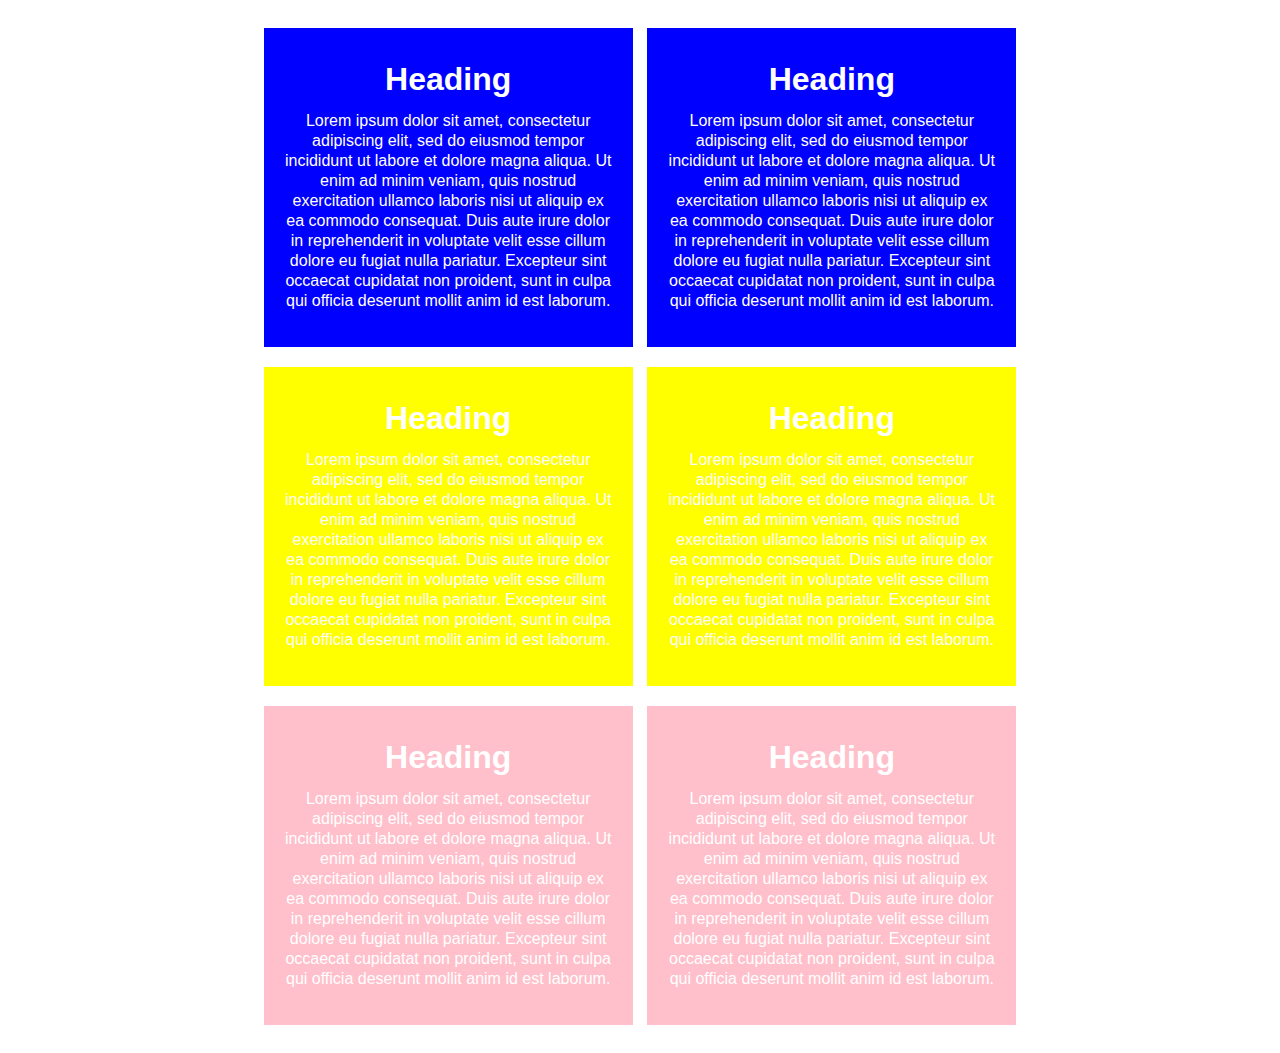
==== index.html @ 807f5e65 "initial commit" ====
<!DOCTYPE html>
<html lang="en">
<head>
    <meta charset="UTF-8">
    <meta http-equiv="X-UA-Compatible" content="IE=edge">
    <meta name="viewport" content="width=device-width, initial-scale=1.0">
    <link rel="stylesheet" href="style.css">
    <title>Contrast Toggle</title>
</head>
<body>
    <div class="first-col">
        <div class="text-box-one">
            <h1>Heading</h1>
            <p>
                Lorem ipsum dolor sit amet, consectetur adipiscing elit, sed do eiusmod tempor incididunt ut labore et dolore magna
                aliqua. Ut enim ad minim veniam, quis nostrud exercitation ullamco laboris nisi ut aliquip ex ea commodo consequat. Duis
                aute irure dolor in reprehenderit in voluptate velit esse cillum dolore eu fugiat nulla pariatur. Excepteur sint
                occaecat cupidatat non proident, sunt in culpa qui officia deserunt mollit anim id est laborum.
            </p>
        </div>
        <div class="text-box-two">
            <h1>Heading</h1>

            <p>
                Lorem ipsum dolor sit amet, consectetur adipiscing elit, sed do eiusmod tempor incididunt ut labore et dolore
                magna
                aliqua. Ut enim ad minim veniam, quis nostrud exercitation ullamco laboris nisi ut aliquip ex ea commodo
                consequat. Duis
                aute irure dolor in reprehenderit in voluptate velit esse cillum dolore eu fugiat nulla pariatur. Excepteur sint
                occaecat cupidatat non proident, sunt in culpa qui officia deserunt mollit anim id est laborum.
            </p>
        </div>
        <div class="text-box-three">
            <h1>Heading</h1>

            <p>
                Lorem ipsum dolor sit amet, consectetur adipiscing elit, sed do eiusmod tempor incididunt ut labore et dolore
                magna
                aliqua. Ut enim ad minim veniam, quis nostrud exercitation ullamco laboris nisi ut aliquip ex ea commodo
                consequat. Duis
                aute irure dolor in reprehenderit in voluptate velit esse cillum dolore eu fugiat nulla pariatur. Excepteur sint
                occaecat cupidatat non proident, sunt in culpa qui officia deserunt mollit anim id est laborum.
            </p>
        </div>
    </div>

    <div class="second-col">
        <div class="text-box-one">
            <h1>Heading</h1>
            <p>
                Lorem ipsum dolor sit amet, consectetur adipiscing elit, sed do eiusmod tempor incididunt ut labore et
                dolore magna
                aliqua. Ut enim ad minim veniam, quis nostrud exercitation ullamco laboris nisi ut aliquip ex ea commodo
                consequat. Duis
                aute irure dolor in reprehenderit in voluptate velit esse cillum dolore eu fugiat nulla pariatur. Excepteur
                sint
                occaecat cupidatat non proident, sunt in culpa qui officia deserunt mollit anim id est laborum.
            </p>
        </div>
        <div class="text-box-two">
            <h1>Heading</h1>
    
            <p>
                Lorem ipsum dolor sit amet, consectetur adipiscing elit, sed do eiusmod tempor incididunt ut labore et
                dolore
                magna
                aliqua. Ut enim ad minim veniam, quis nostrud exercitation ullamco laboris nisi ut aliquip ex ea commodo
                consequat. Duis
                aute irure dolor in reprehenderit in voluptate velit esse cillum dolore eu fugiat nulla pariatur. Excepteur
                sint
                occaecat cupidatat non proident, sunt in culpa qui officia deserunt mollit anim id est laborum.
            </p>
        </div>
        <div class="text-box-three">
            <h1>Heading</h1>
    
            <p>
                Lorem ipsum dolor sit amet, consectetur adipiscing elit, sed do eiusmod tempor incididunt ut labore et
                dolore
                magna
                aliqua. Ut enim ad minim veniam, quis nostrud exercitation ullamco laboris nisi ut aliquip ex ea commodo
                consequat. Duis
                aute irure dolor in reprehenderit in voluptate velit esse cillum dolore eu fugiat nulla pariatur. Excepteur
                sint
                occaecat cupidatat non proident, sunt in culpa qui officia deserunt mollit anim id est laborum.
            </p>
        </div>
    </div>
</body>
</html>
---- style.css ----
body {
    font-family: Arial, Helvetica, sans-serif;
    text-align: center;
    line-height: 20px;
    color: white;
}
.first-col, .second-col {
    width: 30%;
    display: inline-block;
    justify-content: center;
    margin: 0 auto;
}

.text-box-one {
    background-color: blue;
    padding: 20px;
    margin: 20px 5px;
}

.text-box-two {
    background-color: yellow;
    padding: 20px;
    margin: 20px 5px;
}

.text-box-three {
    background-color: pink;
    padding: 20px;
    margin: 20px 5px;
}
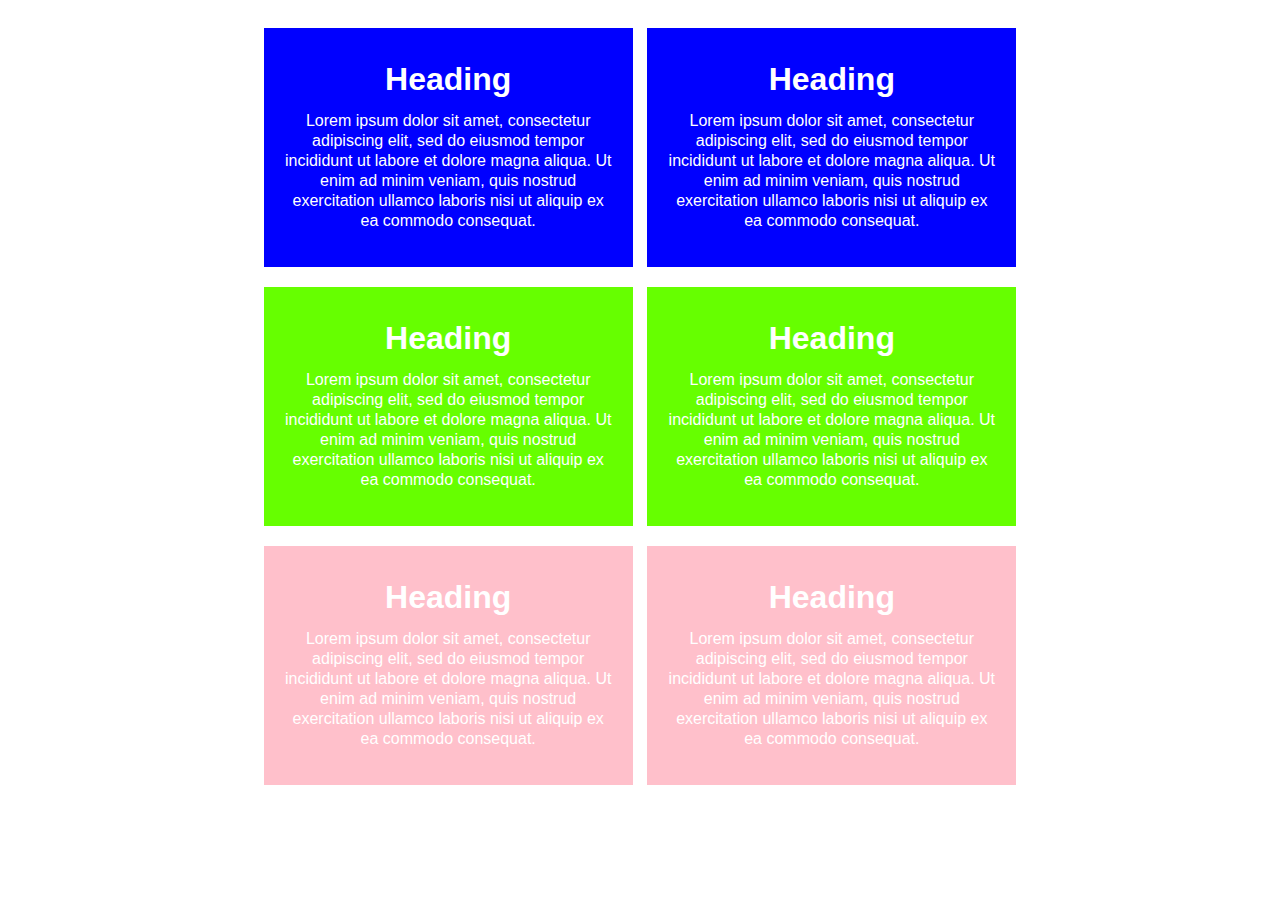
==== commit 973ae3d9: "update" ====
--- a/index.html
+++ b/index.html
@@ -4,87 +4,79 @@
     <meta charset="UTF-8">
     <meta http-equiv="X-UA-Compatible" content="IE=edge">
     <meta name="viewport" content="width=device-width, initial-scale=1.0">
+    <link rel="stylesheet" href="https://cdnjs.cloudflare.com/ajax/libs/font-awesome/6.1.0/css/all.min.css"
+        integrity="sha512-10/jx2EXwxxWqCLX/hHth/vu2KY3jCF70dCQB8TSgNjbCVAC/8vai53GfMDrO2Emgwccf2pJqxct9ehpzG+MTw=="
+        crossorigin="anonymous" referrerpolicy="no-referrer" />
     <link rel="stylesheet" href="style.css">
     <title>Contrast Toggle</title>
 </head>
 <body>
+    <div class="contrast-btn">
+        <i class="fa-solid fa-circle-half-stroke"></i>
+    </div>
     <div class="first-col">
         <div class="text-box-one">
             <h1>Heading</h1>
             <p>
                 Lorem ipsum dolor sit amet, consectetur adipiscing elit, sed do eiusmod tempor incididunt ut labore et dolore magna
-                aliqua. Ut enim ad minim veniam, quis nostrud exercitation ullamco laboris nisi ut aliquip ex ea commodo consequat. Duis
-                aute irure dolor in reprehenderit in voluptate velit esse cillum dolore eu fugiat nulla pariatur. Excepteur sint
-                occaecat cupidatat non proident, sunt in culpa qui officia deserunt mollit anim id est laborum.
+                aliqua. Ut enim ad minim veniam, quis nostrud exercitation ullamco laboris nisi ut aliquip ex ea commodo consequat.
             </p>
         </div>
         <div class="text-box-two">
             <h1>Heading</h1>
-
             <p>
                 Lorem ipsum dolor sit amet, consectetur adipiscing elit, sed do eiusmod tempor incididunt ut labore et dolore
                 magna
                 aliqua. Ut enim ad minim veniam, quis nostrud exercitation ullamco laboris nisi ut aliquip ex ea commodo
-                consequat. Duis
-                aute irure dolor in reprehenderit in voluptate velit esse cillum dolore eu fugiat nulla pariatur. Excepteur sint
-                occaecat cupidatat non proident, sunt in culpa qui officia deserunt mollit anim id est laborum.
+                consequat.  
             </p>
         </div>
         <div class="text-box-three">
             <h1>Heading</h1>
-
             <p>
                 Lorem ipsum dolor sit amet, consectetur adipiscing elit, sed do eiusmod tempor incididunt ut labore et dolore
                 magna
                 aliqua. Ut enim ad minim veniam, quis nostrud exercitation ullamco laboris nisi ut aliquip ex ea commodo
-                consequat. Duis
-                aute irure dolor in reprehenderit in voluptate velit esse cillum dolore eu fugiat nulla pariatur. Excepteur sint
-                occaecat cupidatat non proident, sunt in culpa qui officia deserunt mollit anim id est laborum.
+                consequat.  
             </p>
         </div>
     </div>
 
     <div class="second-col">
-        <div class="text-box-one">
+        <div class="text-box-one issue">
             <h1>Heading</h1>
             <p>
                 Lorem ipsum dolor sit amet, consectetur adipiscing elit, sed do eiusmod tempor incididunt ut labore et
                 dolore magna
                 aliqua. Ut enim ad minim veniam, quis nostrud exercitation ullamco laboris nisi ut aliquip ex ea commodo
-                consequat. Duis
-                aute irure dolor in reprehenderit in voluptate velit esse cillum dolore eu fugiat nulla pariatur. Excepteur
-                sint
-                occaecat cupidatat non proident, sunt in culpa qui officia deserunt mollit anim id est laborum.
+                consequat.  
             </p>
         </div>
-        <div class="text-box-two">
+        <div class="text-box-two issue">
             <h1>Heading</h1>
-    
             <p>
                 Lorem ipsum dolor sit amet, consectetur adipiscing elit, sed do eiusmod tempor incididunt ut labore et
                 dolore
                 magna
                 aliqua. Ut enim ad minim veniam, quis nostrud exercitation ullamco laboris nisi ut aliquip ex ea commodo
-                consequat. Duis
-                aute irure dolor in reprehenderit in voluptate velit esse cillum dolore eu fugiat nulla pariatur. Excepteur
-                sint
-                occaecat cupidatat non proident, sunt in culpa qui officia deserunt mollit anim id est laborum.
+                consequat.
             </p>
         </div>
-        <div class="text-box-three">
+        <div class="text-box-three issue">
             <h1>Heading</h1>
-    
             <p>
                 Lorem ipsum dolor sit amet, consectetur adipiscing elit, sed do eiusmod tempor incididunt ut labore et
                 dolore
                 magna
                 aliqua. Ut enim ad minim veniam, quis nostrud exercitation ullamco laboris nisi ut aliquip ex ea commodo
-                consequat. Duis
-                aute irure dolor in reprehenderit in voluptate velit esse cillum dolore eu fugiat nulla pariatur. Excepteur
-                sint
-                occaecat cupidatat non proident, sunt in culpa qui officia deserunt mollit anim id est laborum.
+                consequat.  
             </p>
         </div>
     </div>
+
+    <script src="https://code.jquery.com/jquery-3.6.0.min.js"
+        integrity="sha256-/xUj+3OJU5yExlq6GSYGSHk7tPXikynS7ogEvDej/m4=" crossorigin="anonymous"></script>
+    <script src="script.js"></script>
+
 </body>
 </html>--- a/style.css
+++ b/style.css
@@ -2,13 +2,14 @@
     font-family: Arial, Helvetica, sans-serif;
     text-align: center;
     line-height: 20px;
-    color: white;
 }
+
 .first-col, .second-col {
     width: 30%;
     display: inline-block;
     justify-content: center;
     margin: 0 auto;
+    color: white;
 }
 
 .text-box-one {
@@ -18,7 +19,7 @@
 }
 
 .text-box-two {
-    background-color: yellow;
+    background-color: rgb(102, 255, 0);
     padding: 20px;
     margin: 20px 5px;
 }
@@ -27,4 +28,16 @@
     background-color: pink;
     padding: 20px;
     margin: 20px 5px;
+}
+
+.text-box-one.contrast-mode {
+    background-color: black;
+}
+
+.text-box-two.contrast-mode {
+    background-color: rgb(89, 165, 38);
+}
+
+.text-box-three.contrast-mode {
+    color: black;
 }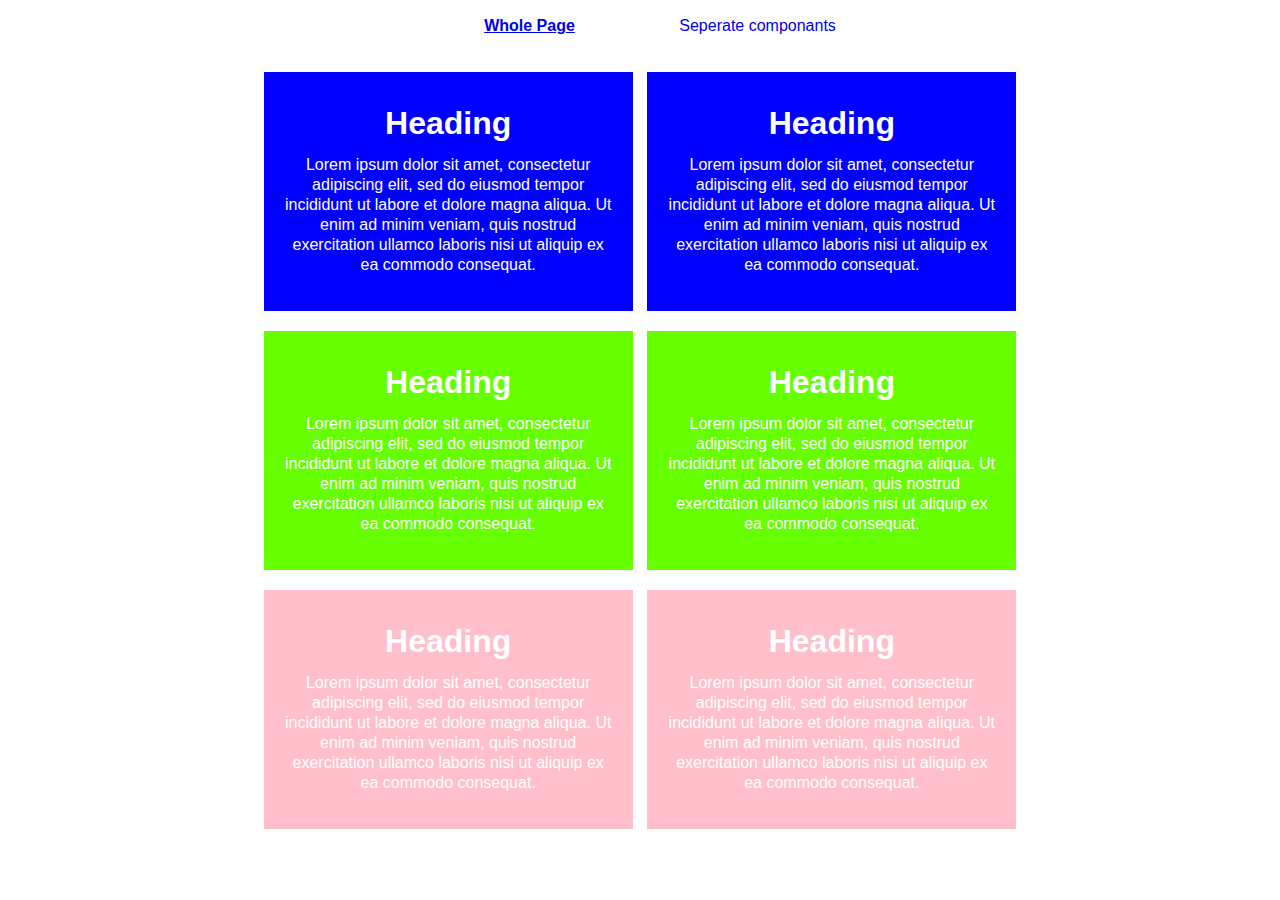
==== commit 913d5608: "Add header" ====
--- a/index.html
+++ b/index.html
@@ -11,6 +11,16 @@
     <title>Contrast Toggle</title>
 </head>
 <body>
+    <div class="header">
+        <ul>
+            <li>
+                <a href="index.html" class="active">Whole Page</a>
+            </li>
+            <li>
+                <a href="componants.html">Seperate componants</a>
+            </li>
+        </ul>
+    </div>
     <div class="contrast-btn">
         <i class="fa-solid fa-circle-half-stroke"></i>
     </div>
--- a/style.css
+++ b/style.css
@@ -2,6 +2,24 @@
     font-family: Arial, Helvetica, sans-serif;
     text-align: center;
     line-height: 20px;
+}
+
+ul {
+    list-style: none;
+}
+
+li {
+    display: inline;
+    margin: 0 50px;
+}
+
+a {
+    text-decoration: none;
+}
+
+.active {
+    font-weight: 900;
+    text-decoration: underline;
 }
 
 .first-col, .second-col {
@@ -16,18 +34,23 @@
     background-color: blue;
     padding: 20px;
     margin: 20px 5px;
+    position: relative;
 }
 
 .text-box-two {
     background-color: rgb(102, 255, 0);
     padding: 20px;
     margin: 20px 5px;
+    position: relative;
+
 }
 
 .text-box-three {
     background-color: pink;
     padding: 20px;
     margin: 20px 5px;
+    position: relative;
+
 }
 
 .text-box-one.contrast-mode {
@@ -35,9 +58,15 @@
 }
 
 .text-box-two.contrast-mode {
-    background-color: rgb(89, 165, 38);
+    background-color: #008A00;
 }
 
 .text-box-three.contrast-mode {
     color: black;
+}
+
+.comp-btn {
+    position: absolute;
+    top: 42px;
+    right: 30px;
 }